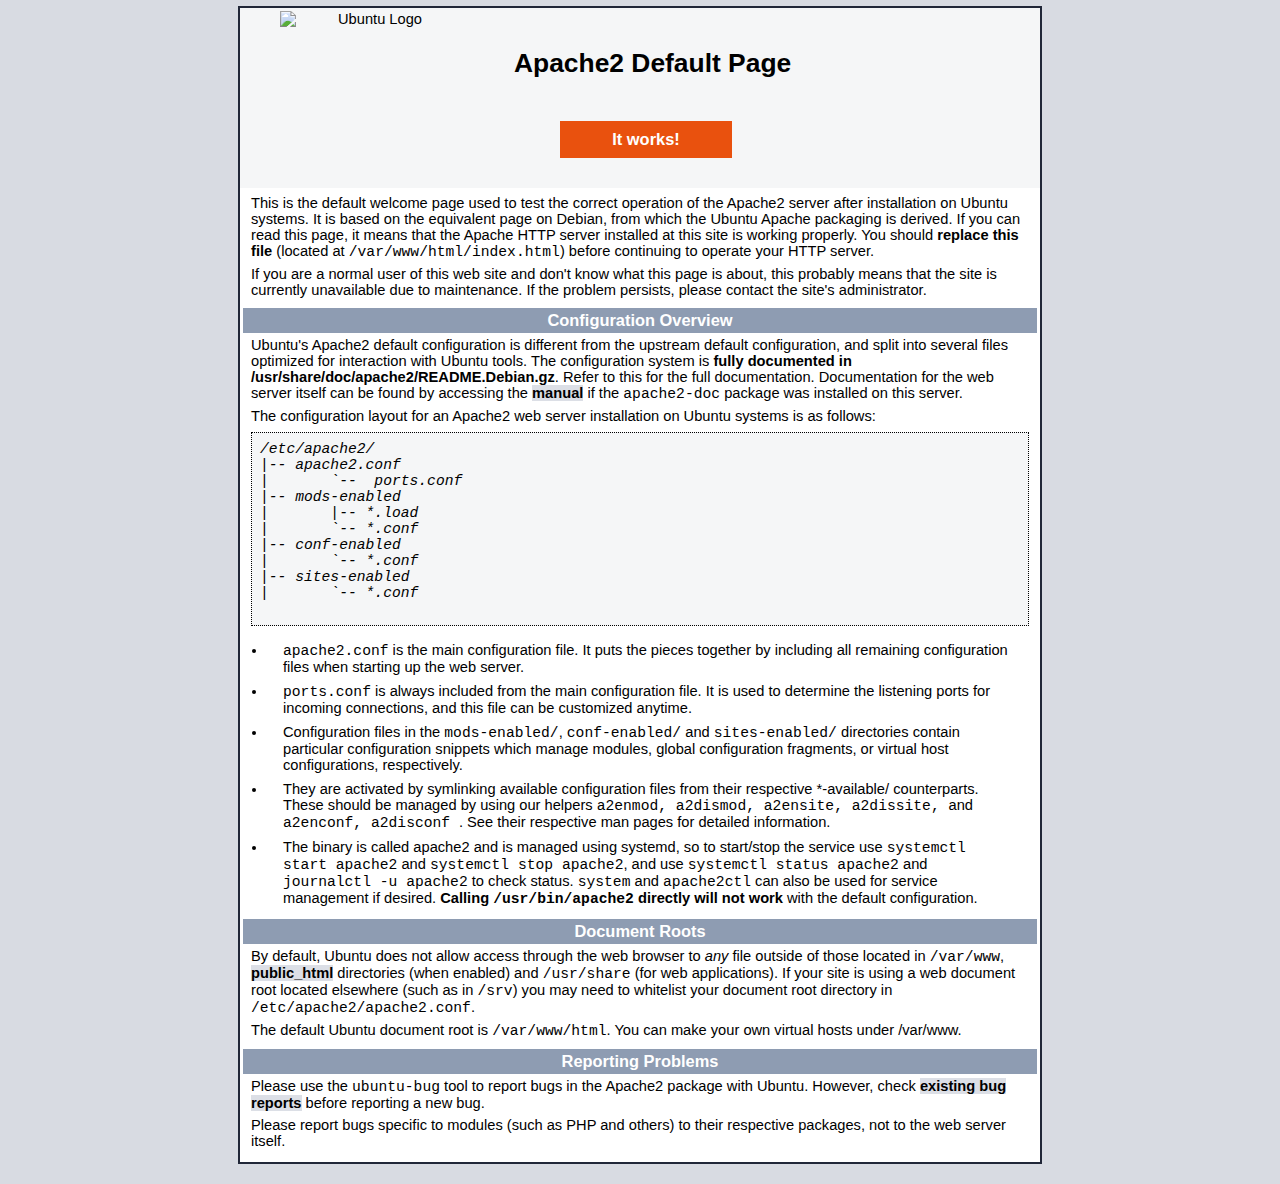
==== index.html @ 37ffa092 "Add files via upload" ====
<!DOCTYPE html PUBLIC "-//W3C//DTD XHTML 1.0 Transitional//EN" "http://www.w3.org/TR/xhtml1/DTD/xhtml1-transitional.dtd">
<html xmlns="http://www.w3.org/1999/xhtml">
  <!--
    Modified from the Debian original for Ubuntu
    Last updated: 2022-03-22
    See: https://launchpad.net/bugs/1966004
  -->
  <head>
    <meta http-equiv="Content-Type" content="text/html; charset=UTF-8" />
    <title>Apache2 Ubuntu Default Page: It works boss</title>
    <style type="text/css" media="screen">
  * {
    margin: 0px 0px 0px 0px;
    padding: 0px 0px 0px 0px;
  }

  body, html {
    padding: 3px 3px 3px 3px;

    background-color: #D8DBE2;

    font-family: Ubuntu, Verdana, sans-serif;
    font-size: 11pt;
    text-align: center;
  }

  div.main_page {
    position: relative;
    display: table;

    width: 800px;

    margin-bottom: 3px;
    margin-left: auto;
    margin-right: auto;
    padding: 0px 0px 0px 0px;

    border-width: 2px;
    border-color: #212738;
    border-style: solid;

    background-color: #FFFFFF;

    text-align: center;
  }

  div.page_header {
    height: 180px;
    width: 100%;

    background-color: #F5F6F7;
  }

  div.page_header span {
    margin: 15px 0px 0px 50px;

    font-size: 180%;
    font-weight: bold;
  }

  div.page_header img {
    margin: 3px 0px 0px 40px;

    border: 0px 0px 0px;
  }

  div.banner {
    padding: 9px 6px 9px 6px;
    background-color: #E9510E;
    color: #FFFFFF;
    font-weight: bold;
    font-size: 112%;
    text-align: center;
    position: absolute;
    left: 40%;
    bottom: 30px;
    width: 20%;
  }

  div.table_of_contents {
    clear: left;

    min-width: 200px;

    margin: 3px 3px 3px 3px;

    background-color: #FFFFFF;

    text-align: left;
  }

  div.table_of_contents_item {
    clear: left;

    width: 100%;

    margin: 4px 0px 0px 0px;

    background-color: #FFFFFF;

    color: #000000;
    text-align: left;
  }

  div.table_of_contents_item a {
    margin: 6px 0px 0px 6px;
  }

  div.content_section {
    margin: 3px 3px 3px 3px;

    background-color: #FFFFFF;

    text-align: left;
  }

  div.content_section_text {
    padding: 4px 8px 4px 8px;

    color: #000000;
    font-size: 100%;
  }

  div.content_section_text pre {
    margin: 8px 0px 8px 0px;
    padding: 8px 8px 8px 8px;

    border-width: 1px;
    border-style: dotted;
    border-color: #000000;

    background-color: #F5F6F7;

    font-style: italic;
  }

  div.content_section_text p {
    margin-bottom: 6px;
  }

  div.content_section_text ul, div.content_section_text li {
    padding: 4px 8px 4px 16px;
  }

  div.section_header {
    padding: 3px 6px 3px 6px;

    background-color: #8E9CB2;

    color: #FFFFFF;
    font-weight: bold;
    font-size: 112%;
    text-align: center;
  }

  div.section_header_grey {
    background-color: #9F9386;
  }

  .floating_element {
    position: relative;
    float: left;
  }

  div.table_of_contents_item a,
  div.content_section_text a {
    text-decoration: none;
    font-weight: bold;
  }

  div.table_of_contents_item a:link,
  div.table_of_contents_item a:visited,
  div.table_of_contents_item a:active {
    color: #000000;
  }

  div.table_of_contents_item a:hover {
    background-color: #000000;

    color: #FFFFFF;
  }

  div.content_section_text a:link,
  div.content_section_text a:visited,
   div.content_section_text a:active {
    background-color: #DCDFE6;

    color: #000000;
  }

  div.content_section_text a:hover {
    background-color: #000000;

    color: #DCDFE6;
  }

  div.validator {
  }
    </style>
  </head>
  <body>
    <div class="main_page">
      <div class="page_header floating_element">
        <img src="icons/ubuntu-logo.png" alt="Ubuntu Logo"
             style="width:184px;height:146px;" class="floating_element" />
        <div>
          <span style="margin-top: 1.5em;" class="floating_element">
            Apache2 Default Page
          </span>
        </div>
        <div class="banner">
          <div id="about"></div>
          It works!
        </div>

      </div>
      <div class="content_section floating_element">
        <div class="content_section_text">
          <p>
                This is the default welcome page used to test the correct 
                operation of the Apache2 server after installation on Ubuntu systems.
                It is based on the equivalent page on Debian, from which the Ubuntu Apache
                packaging is derived.
                If you can read this page, it means that the Apache HTTP server installed at
                this site is working properly. You should <b>replace this file</b> (located at
                <tt>/var/www/html/index.html</tt>) before continuing to operate your HTTP server.
          </p>

          <p>
                If you are a normal user of this web site and don't know what this page is
                about, this probably means that the site is currently unavailable due to
                maintenance.
                If the problem persists, please contact the site's administrator.
          </p>

        </div>
        <div class="section_header">
          <div id="changes"></div>
                Configuration Overview
        </div>
        <div class="content_section_text">
          <p>
                Ubuntu's Apache2 default configuration is different from the
                upstream default configuration, and split into several files optimized for
                interaction with Ubuntu tools. The configuration system is
                <b>fully documented in
                /usr/share/doc/apache2/README.Debian.gz</b>. Refer to this for the full
                documentation. Documentation for the web server itself can be
                found by accessing the <a href="/manual">manual</a> if the <tt>apache2-doc</tt>
                package was installed on this server.
          </p>
          <p>
                The configuration layout for an Apache2 web server installation on Ubuntu systems is as follows:
          </p>
          <pre>
/etc/apache2/
|-- apache2.conf
|       `--  ports.conf
|-- mods-enabled
|       |-- *.load
|       `-- *.conf
|-- conf-enabled
|       `-- *.conf
|-- sites-enabled
|       `-- *.conf
          </pre>
          <ul>
                        <li>
                           <tt>apache2.conf</tt> is the main configuration
                           file. It puts the pieces together by including all remaining configuration
                           files when starting up the web server.
                        </li>

                        <li>
                           <tt>ports.conf</tt> is always included from the
                           main configuration file. It is used to determine the listening ports for
                           incoming connections, and this file can be customized anytime.
                        </li>

                        <li>
                           Configuration files in the <tt>mods-enabled/</tt>,
                           <tt>conf-enabled/</tt> and <tt>sites-enabled/</tt> directories contain
                           particular configuration snippets which manage modules, global configuration
                           fragments, or virtual host configurations, respectively.
                        </li>

                        <li>
                           They are activated by symlinking available
                           configuration files from their respective
                           *-available/ counterparts. These should be managed
                           by using our helpers
                           <tt>
                                a2enmod,
                                a2dismod,
                           </tt>
                           <tt>
                                a2ensite,
                                a2dissite,
                            </tt>
                                and
                           <tt>
                                a2enconf,
                                a2disconf
                           </tt>. See their respective man pages for detailed information.
                        </li>

                        <li>
                           The binary is called apache2 and is managed using systemd, so to
                           start/stop the service use <tt>systemctl start apache2</tt> and
                           <tt>systemctl stop apache2</tt>, and use <tt>systemctl status apache2</tt>
                           and <tt>journalctl -u apache2</tt> to check status.  <tt>system</tt>
                           and <tt>apache2ctl</tt> can also be used for service management if
                           desired.
                           <b>Calling <tt>/usr/bin/apache2</tt> directly will not work</b> with the
                           default configuration.
                        </li>
          </ul>
        </div>

        <div class="section_header">
            <div id="docroot"></div>
                Document Roots
        </div>

        <div class="content_section_text">
            <p>
                By default, Ubuntu does not allow access through the web browser to
                <em>any</em> file outside of those located in <tt>/var/www</tt>,
                <a href="http://httpd.apache.org/docs/2.4/mod/mod_userdir.html" rel="nofollow">public_html</a>
                directories (when enabled) and <tt>/usr/share</tt> (for web
                applications). If your site is using a web document root
                located elsewhere (such as in <tt>/srv</tt>) you may need to whitelist your
                document root directory in <tt>/etc/apache2/apache2.conf</tt>.
            </p>
            <p>
                The default Ubuntu document root is <tt>/var/www/html</tt>. You
                can make your own virtual hosts under /var/www.
            </p>
        </div>

        <div class="section_header">
          <div id="bugs"></div>
                Reporting Problems
        </div>
        <div class="content_section_text">
          <p>
                Please use the <tt>ubuntu-bug</tt> tool to report bugs in the
                Apache2 package with Ubuntu. However, check <a
                href="https://bugs.launchpad.net/ubuntu/+source/apache2"
                rel="nofollow">existing bug reports</a> before reporting a new bug.
          </p>
          <p>
                Please report bugs specific to modules (such as PHP and others)
                to their respective packages, not to the web server itself.
          </p>
        </div>

      </div>
    </div>
    <div class="validator">
    </div>
  </body>
</html>
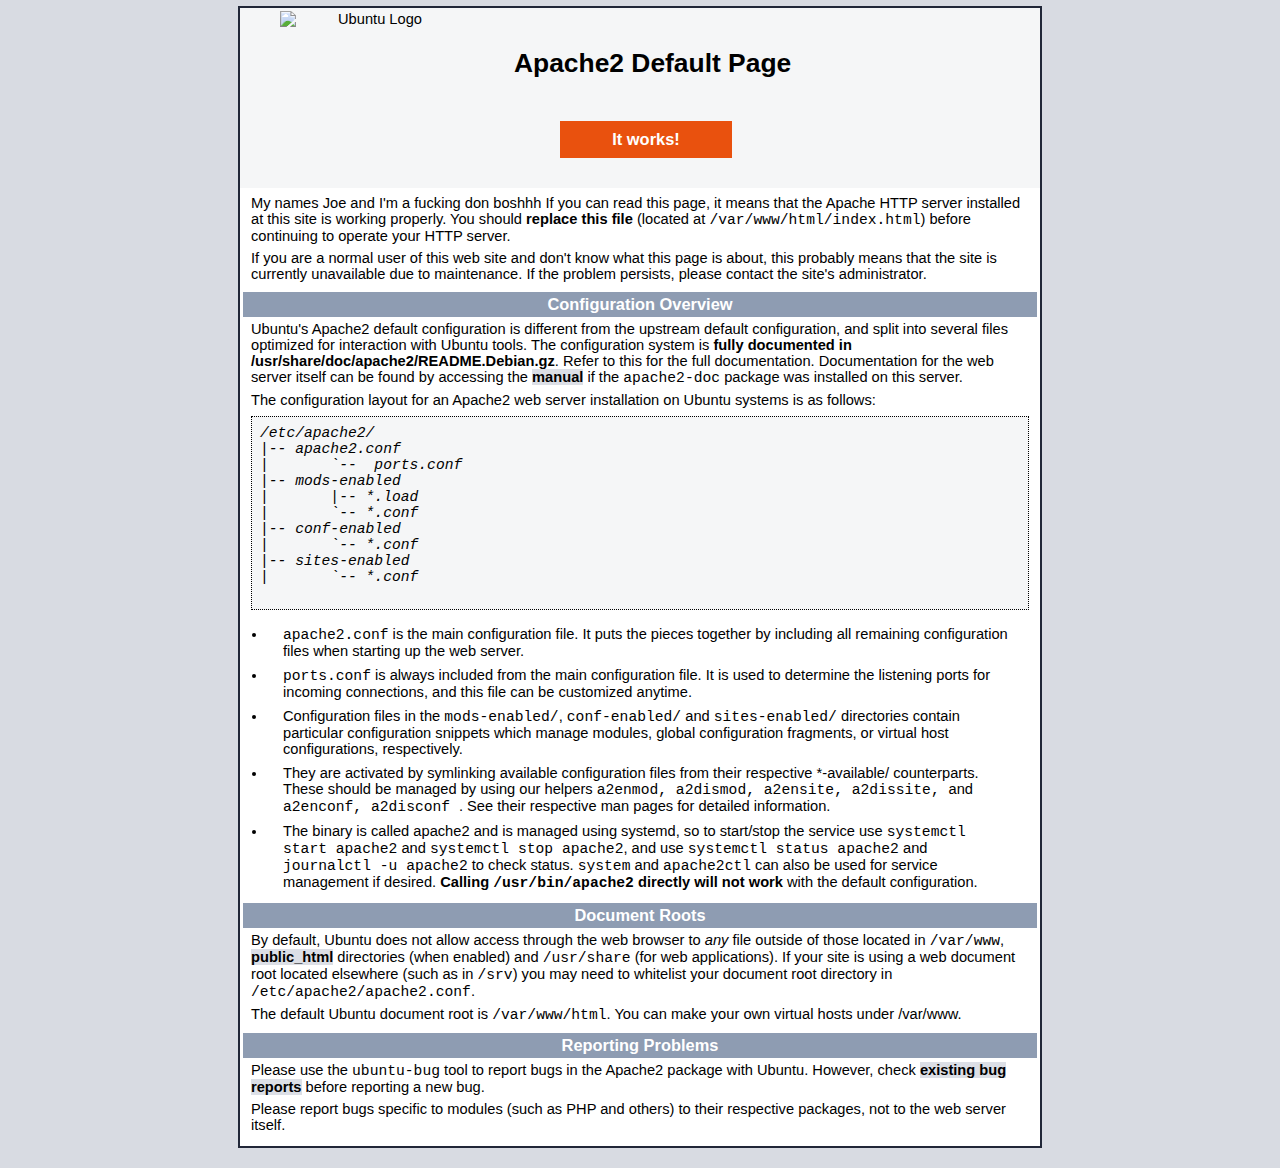
==== commit 9937cd27: "fdvevef" ====
--- a/index.html
+++ b/index.html
@@ -7,7 +7,7 @@
   -->
   <head>
     <meta http-equiv="Content-Type" content="text/html; charset=UTF-8" />
-    <title>Apache2 Ubuntu Default Page: It works boss</title>
+    <title>Apache2 Ubuntu Default Page: It works boss cheers</title>
     <style type="text/css" media="screen">
   * {
     margin: 0px 0px 0px 0px;
@@ -217,10 +217,7 @@
       <div class="content_section floating_element">
         <div class="content_section_text">
           <p>
-                This is the default welcome page used to test the correct 
-                operation of the Apache2 server after installation on Ubuntu systems.
-                It is based on the equivalent page on Debian, from which the Ubuntu Apache
-                packaging is derived.
+                My names Joe and I'm a fucking don boshhh
                 If you can read this page, it means that the Apache HTTP server installed at
                 this site is working properly. You should <b>replace this file</b> (located at
                 <tt>/var/www/html/index.html</tt>) before continuing to operate your HTTP server.
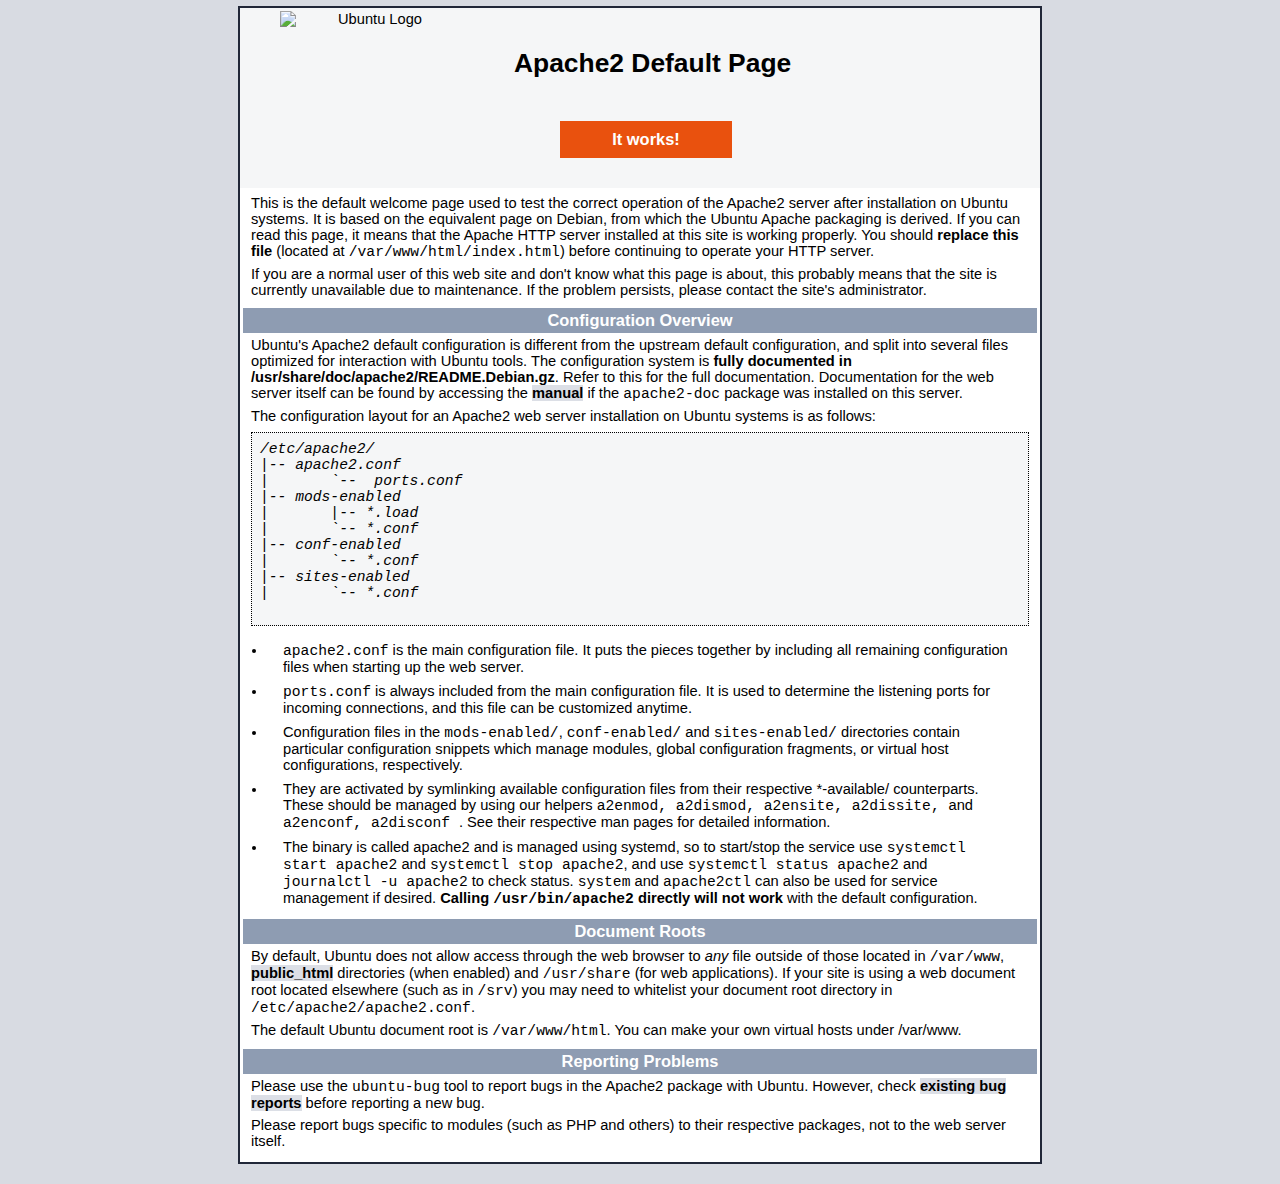
==== commit 9562d5a1: "5456" ====
--- a/index.html
+++ b/index.html
@@ -217,7 +217,10 @@
       <div class="content_section floating_element">
         <div class="content_section_text">
           <p>
-                My names Joe and I'm a fucking don boshhh
+                This is the default welcome page used to test the correct 
+                operation of the Apache2 server after installation on Ubuntu systems.
+                It is based on the equivalent page on Debian, from which the Ubuntu Apache
+                packaging is derived.
                 If you can read this page, it means that the Apache HTTP server installed at
                 this site is working properly. You should <b>replace this file</b> (located at
                 <tt>/var/www/html/index.html</tt>) before continuing to operate your HTTP server.
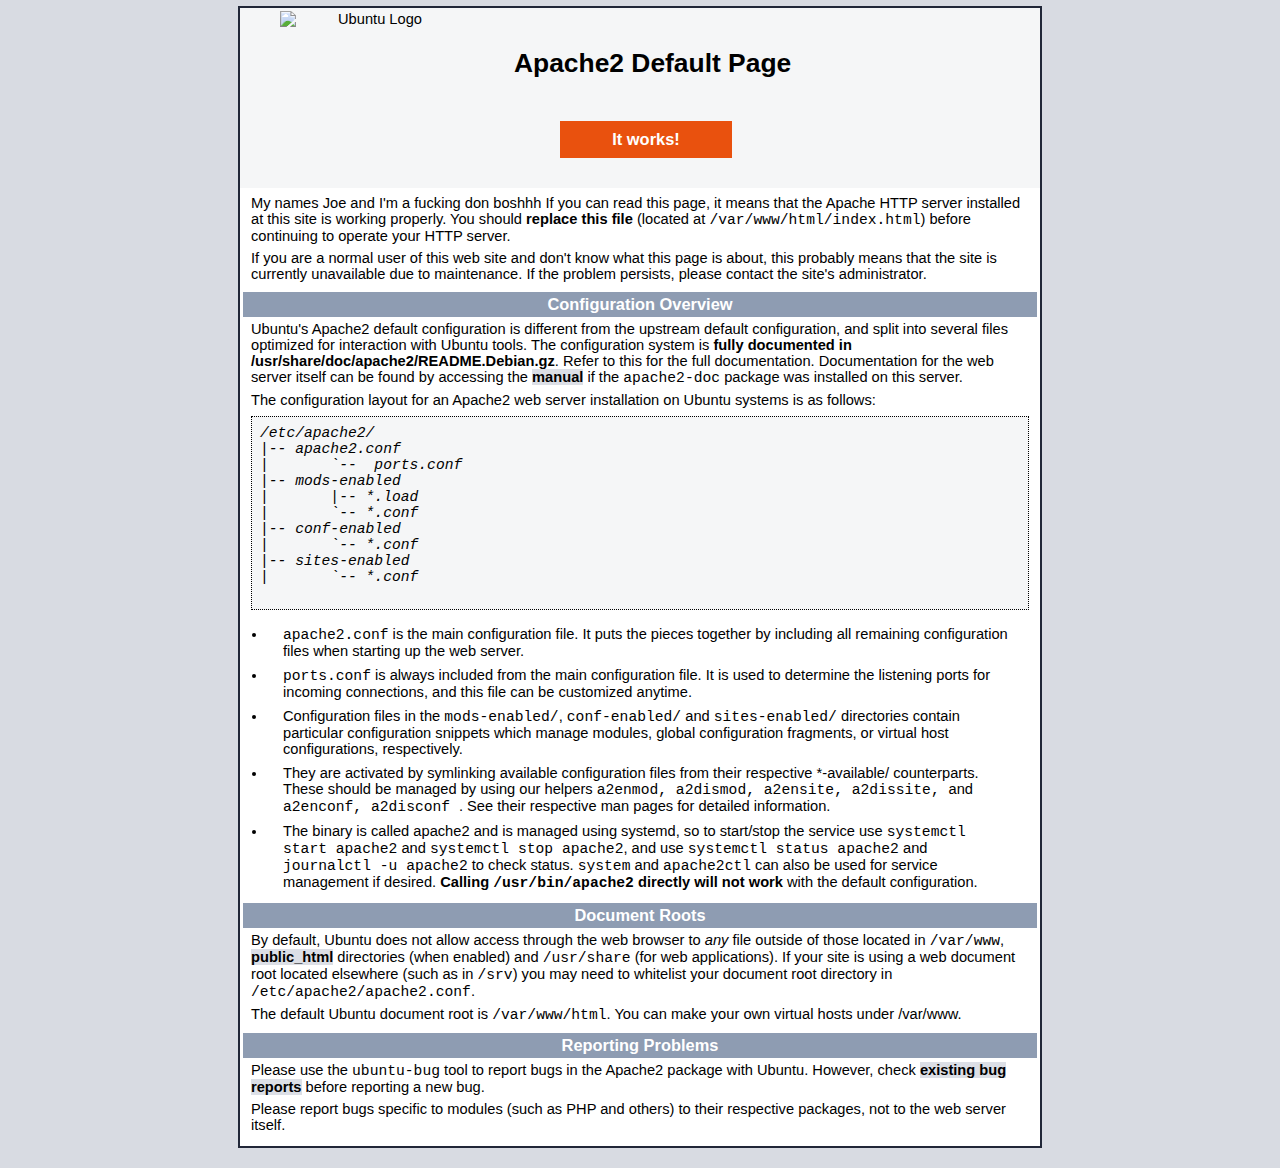
==== commit 107785d9: "Merge branch 'main' of https://github.com/Hulmey22/DevOps" ====
--- a/index.html
+++ b/index.html
@@ -217,10 +217,7 @@
       <div class="content_section floating_element">
         <div class="content_section_text">
           <p>
-                This is the default welcome page used to test the correct 
-                operation of the Apache2 server after installation on Ubuntu systems.
-                It is based on the equivalent page on Debian, from which the Ubuntu Apache
-                packaging is derived.
+                My names Joe and I'm a fucking don boshhh
                 If you can read this page, it means that the Apache HTTP server installed at
                 this site is working properly. You should <b>replace this file</b> (located at
                 <tt>/var/www/html/index.html</tt>) before continuing to operate your HTTP server.
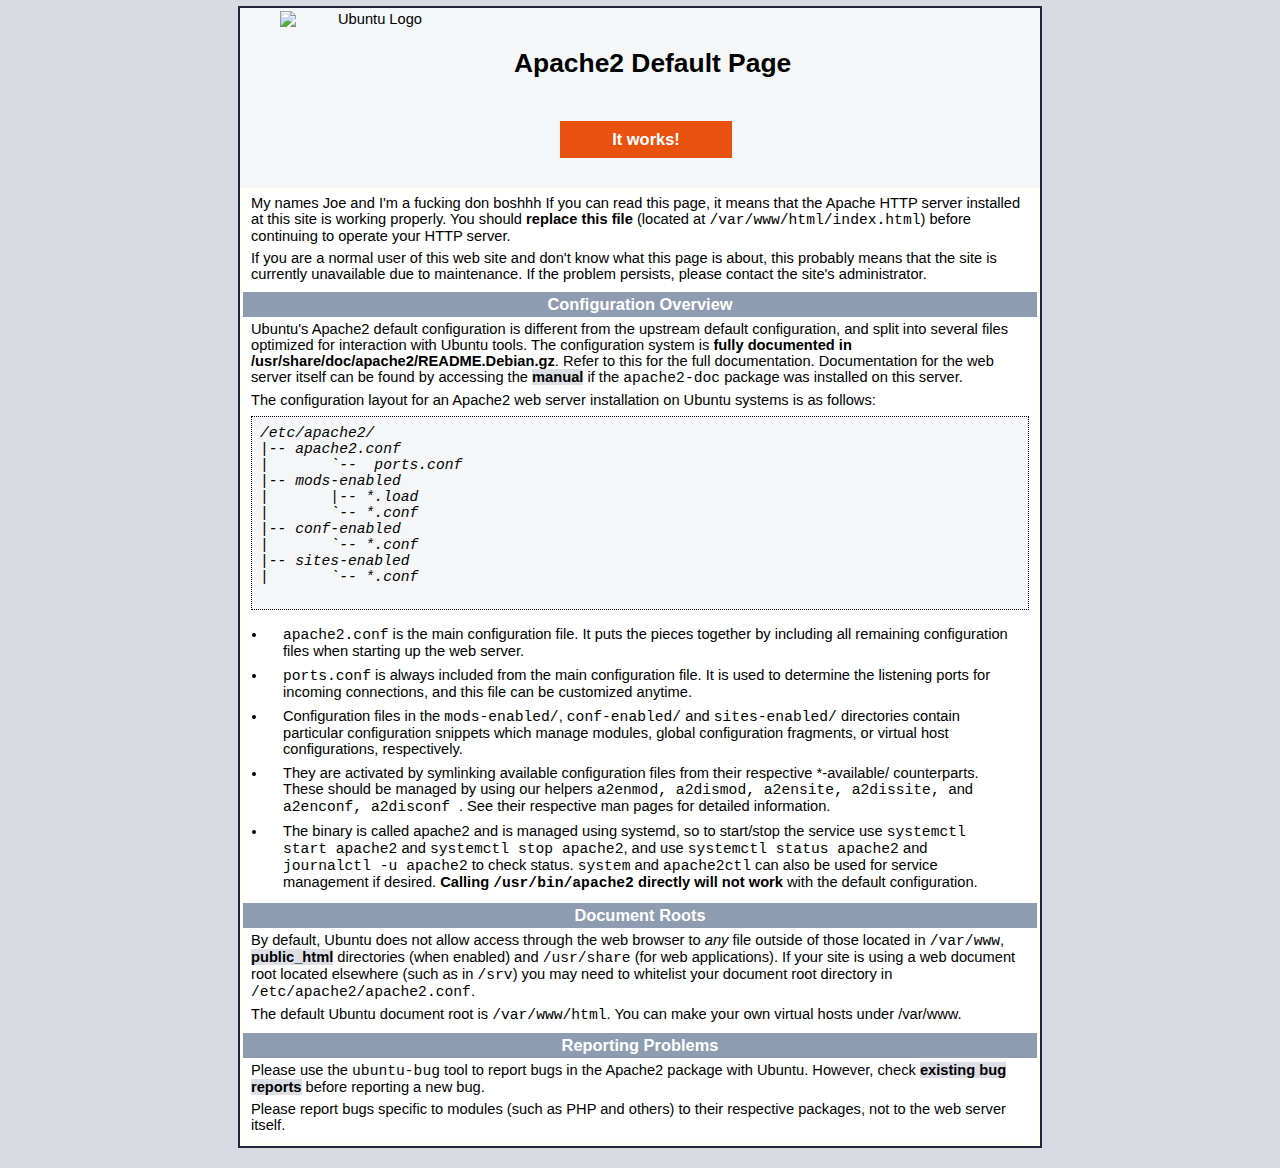
==== commit ed6cd43c: "hello" ====
--- a/index.html
+++ b/index.html
@@ -39,7 +39,7 @@
     border-color: #212738;
     border-style: solid;
 
-    background-color: #FFFFFF;
+    background-color: #FFFFF2;
 
     text-align: center;
   }
